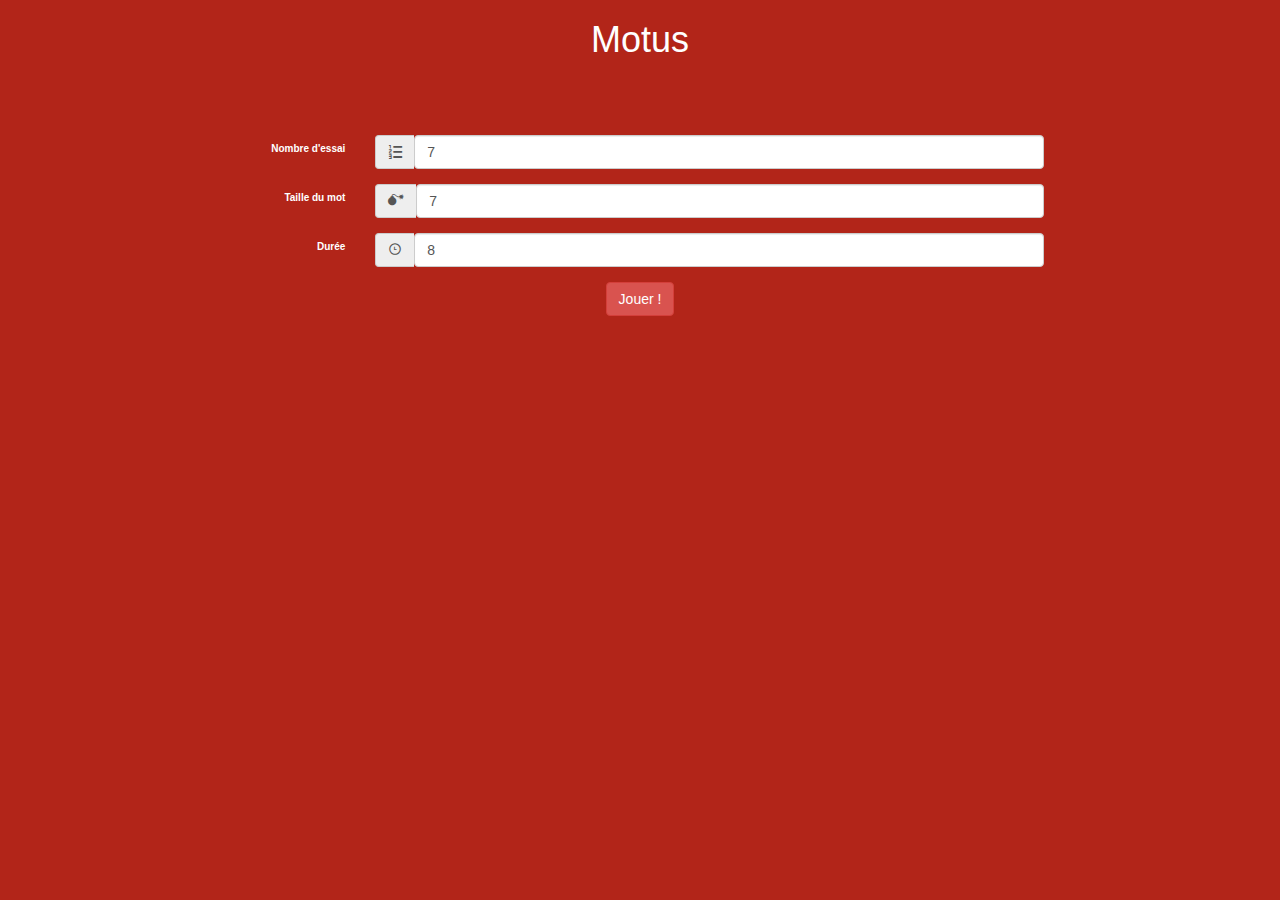
==== index.html @ 742770b6 "Luluco -> Motus" ====
<!DOCTYPE html>
<html lang="en">
  <head>
    <meta charset="utf-8">
    <meta http-equiv="X-UA-Compatible" content="IE=edge">
    <meta name="viewport" content="width=device-width, initial-scale=1">
    <link rel="stylesheet" href="css/bootstrap/css/bootstrap.min.css">
    <link rel="stylesheet" href="css/style.css" type="text/css" media="screen">
  </head>
  <body>
    <header><h1>Motus</h1></header>
    <div class="container">
    	<div class="row">
	    <div id="play" class="collapse col-sm-12">
	    	<div class="col-sm-3 vcenter">
		    	<img src="img/logo.png">
			    <div class="wrapper"><span id="timer"></span><span id="valTimer">8</span></div>
		    </div>
		    <main class="col-sm-8">
		    <table>
		      <tbody>
		      </tbody>
		    </table>
		    </main>
		    <div class="form-group">
		      <input  class="form-control text-uppercase" type="text" id="mot">
		    </div>
		    <button class="btn btn-danger" id="validerMot">Valider</button>
	    </div>
	    
	    <form id ="config" class="form-horizontal">
	      <div class="form-group">
	        <label for="nombre_essai" class="col-sm-2 control-label">Nombre d'essai</label>
	        <div class="col-sm-10">
	          <span class="input-group-addon icon-list-numbered" aria-hidden="true"></span>
	          <input type="number" placeholder="Nombre d'essai" class="form-control" id="nombre_essai" min="6" max = "10" value="7" required  title="6 à 10">
	        </div>
	      </div>
	      <div class="form-group">
	      <label for="taille_mot" class="col-sm-2 control-label">Taille du mot</label>
	        <div class="col-sm-10">
	          <span class="input-group-addon"><span class="icon-bomb" aria-hidden="true"></span></span>
	          <input type="number" placeholder="Taille du mot" class="form-control" id="taille_mot" min="6" max="10" value="7" required  title="6 à 10">
	        </div>
	      </div>
	      <div class="form-group">
	        <label for="timerSettings" class="col-sm-2 control-label">Durée</label>
	        <div class="col-sm-10">
	          <span class="input-group-addon"><span class="icon-time" aria-hidden="true"></span></span>
	          <input type="number" placeholder="Durée" class="form-control" id="timerSettings" min="8" max="30" value="8" required>
	        </div>
	      </div>
		  
	      <button type="submit" class="btn btn-danger">Jouer !</button>
	    </form>
		

			

	    </div>
    </div>
    <script src="js/jquery-1.12.3.min.js"></script>
    <script src="js/typo/typo.js" type="text/javascript" charset="utf-8"></script>
    <script src="js/script.js"></script>
  </body>
</html>
---- css/style.css ----
body{
    font-size: 1em;
    background-color: #B22519;
    color: white;
}

table {
    border-collapse: collapse;
    border:2px solid white;
    color:white;
    text-shadow: black 0.5px 1px; /* couleur,x,y*/
    font-weight:bold;
    text-align: center;
    margin:auto;
    font-size: 3em;
    display: inline-block;
    background: linear-gradient(#2eb2fc, #0268cc);
}

th, td {
    border: 1px solid lightblue;
   /* background-color:#1895e7;*/
    width: 70px;
	height: 70px;
    text-shadow: 2px 2px 4px #000000;
}
header h1{
    text-align: center;
}
.lettreCorrect{
	background: linear-gradient(#fd6a49, #c53501)!important;
	
}
.lettreMalPlacee{
    border-radius: 100%;
	background: linear-gradient(#ffb500, #d89900) !important; /*DOIT ETRE CIRCULAIRE !!*/
} 
.lettreNormal{
    background: linear-gradient(#2eb2fc, #0268cc);
}
#play
{
    margin:auto;
    text-align: center;
}


.item
{
	margin:30px 0;
	font-size:15px;
}

.wrap-left{display: inline-table;}




#timer{
    width: 200px;
    height: 200px;
    display: inline-block;
    -webkit-animation: circle infinite 1s linear;
    -moz-animation: circle infinite 1s linear;
    -o-animation: circle infinite 1s linear;
    animation: circle infinite 1s linear;
    border: 2px solid red;
    border-top-color: rgba(0, 0, 0, .2);
    border-right-color: rgba(0, 0, 0, .2);
    border-bottom-color: rgba(0, 0, 0, .2);
    border-radius: 100%;
}
img{
    width: 251px;
    height:auto;
    display: inline-block;
}
#mot
{
    width:80%;
    margin-top:5%;
    display:block;
    margin-left:auto;
    margin-right:auto;
    font-weight:bold;
    height:10vh;
}
.vcenter {
    display: inline-block;
    vertical-align: middle;
    float: none;
}
.wrongWord
{
    /*background:black;*/
}
 #valTimer{
   position: relative;
    top: -169px;
    font-size: 9em;
    left: 12px;
 }
.wrapper{
    display: inline-block;
    vertical-align: top;
    margin-top: 53px;
}
@keyframes circle
{
    0%
    {
        -webkit-transform: rotate(0);
            -ms-transform: rotate(0);
             -o-transform: rotate(0);
                transform: rotate(0);
    }
    100%
    {
        -webkit-transform: rotate(360deg);
            -ms-transform: rotate(360deg);
             -o-transform: rotate(360deg);
                transform: rotate(360deg);
    }
}


@font-face {
    font-family: 'icomoon';
    src:    url('fonts/icomoon.eot?yh6y09');
    src:    url('fonts/icomoon.eot?yh6y09#iefix') format('embedded-opentype'),
        url('fonts/icomoon.ttf?yh6y09') format('truetype'),
        url('fonts/icomoon.woff?yh6y09') format('woff'),
        url('fonts/icomoon.svg?yh6y09#icomoon') format('svg');
    font-weight: normal;
    font-style: normal;
}

[class^="icon-"], [class*=" icon-"] {
    /* use !important to prevent issues with browser extensions that change fonts */
    font-family: 'icomoon' !important;
    speak: none;
    font-style: normal;
    font-weight: normal;
    font-variant: normal;
    text-transform: none;
    line-height: 1;

    /* Better Font Rendering =========== */
    -webkit-font-smoothing: antialiased;
    -moz-osx-font-smoothing: grayscale;
}

.icon-clock-o:before {
    content: "\e900";
}
.icon-chronometer:before {
    content: "\e901";
}
.icon-time:before {
    content: "\e902";
}
.icon-alarmclock:before {
    content: "\e903";
}
.icon-bomb:before {
    content: "\e904";
}
.icon-book:before {
    content: "\e91f";
}
.icon-clock:before {
    content: "\e94e";
}
.icon-alarm:before {
    content: "\e950";
}
.icon-stopwatch:before {
    content: "\e952";
}
.icon-list-numbered:before {
    content: "\e9b9";
}

#config > div > div{
    display: inline-table;
}

#config{
    margin:auto;
    border-radius:10px;
    width:70%;
    text-align:center;
    margin-top:50px;
    padding:15px 5px;
}

#pseudo
{
    color:black;
}
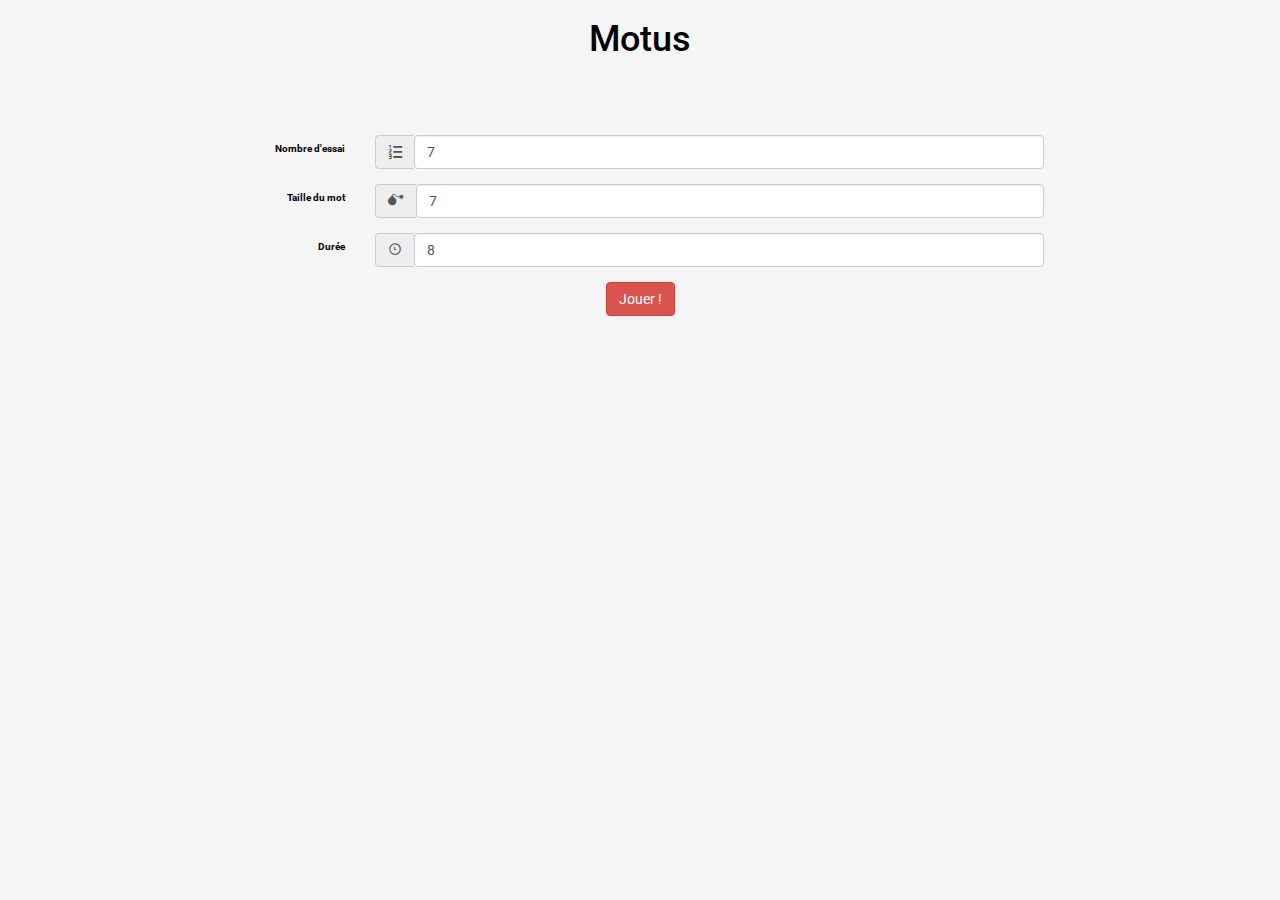
==== commit 18024399: "css" ====
--- a/index.html
+++ b/index.html
@@ -1,5 +1,5 @@
 <!DOCTYPE html>
-<html lang="en">
+<html lang="fr">
   <head>
     <meta charset="utf-8">
     <meta http-equiv="X-UA-Compatible" content="IE=edge">
@@ -13,8 +13,9 @@
     	<div class="row">
 	    <div id="play" class="collapse col-sm-12">
 	    	<div class="col-sm-3 vcenter">
-		    	<img src="img/logo.png">
-			    <div class="wrapper"><span id="timer"></span><span id="valTimer">8</span></div>
+		    	<img class="hidden-xs visible-sm-* visible-md-* visible-lg-*" src="img/luluco.png">
+			    <div class="wrapper"><span id="timer" class="hidden-xs visible-sm-* visible-md-* visible-lg-*"></span><span id="valTimer">8</span></div>
+			    <div id="scoreDisplay">Mots trouvés : <span id="scoreValue">0</span></div>
 		    </div>
 		    <main class="col-sm-8">
 		    <table>
--- a/css/style.css
+++ b/css/style.css
@@ -1,10 +1,13 @@
+@import url(https://fonts.googleapis.com/css?family=Roboto:400,700);
+
 body{
+    font-family: "Roboto", "Verdana", "Times New Roman", Times, "Nimbus Roman No9 L", serif;
     font-size: 1em;
-    background-color: #B22519;
-    color: white;
-}
-
-table {
+    background-color: #f5f5f5;
+    color: black;
+}
+
+#play table {
     border-collapse: collapse;
     border:2px solid white;
     color:white;
@@ -17,7 +20,7 @@
     background: linear-gradient(#2eb2fc, #0268cc);
 }
 
-th, td {
+#play th, #play td {
     border: 1px solid lightblue;
    /* background-color:#1895e7;*/
     width: 70px;
@@ -98,7 +101,6 @@
    position: relative;
     top: -169px;
     font-size: 9em;
-    left: 12px;
  }
 .wrapper{
     display: inline-block;
@@ -197,4 +199,20 @@
 #pseudo
 {
     color:black;
+}
+
+@media only screen  and (max-device-width: 1500px){
+    #play{
+        font-size: 0.75em;
+    }
+    #valTimer{
+        position: initial !important;
+    }
+    #play td, #play td{
+        width: 40px !important;
+        height: 40px !important;
+    }
+    .wrapper{
+        margin: auto;
+    }
 }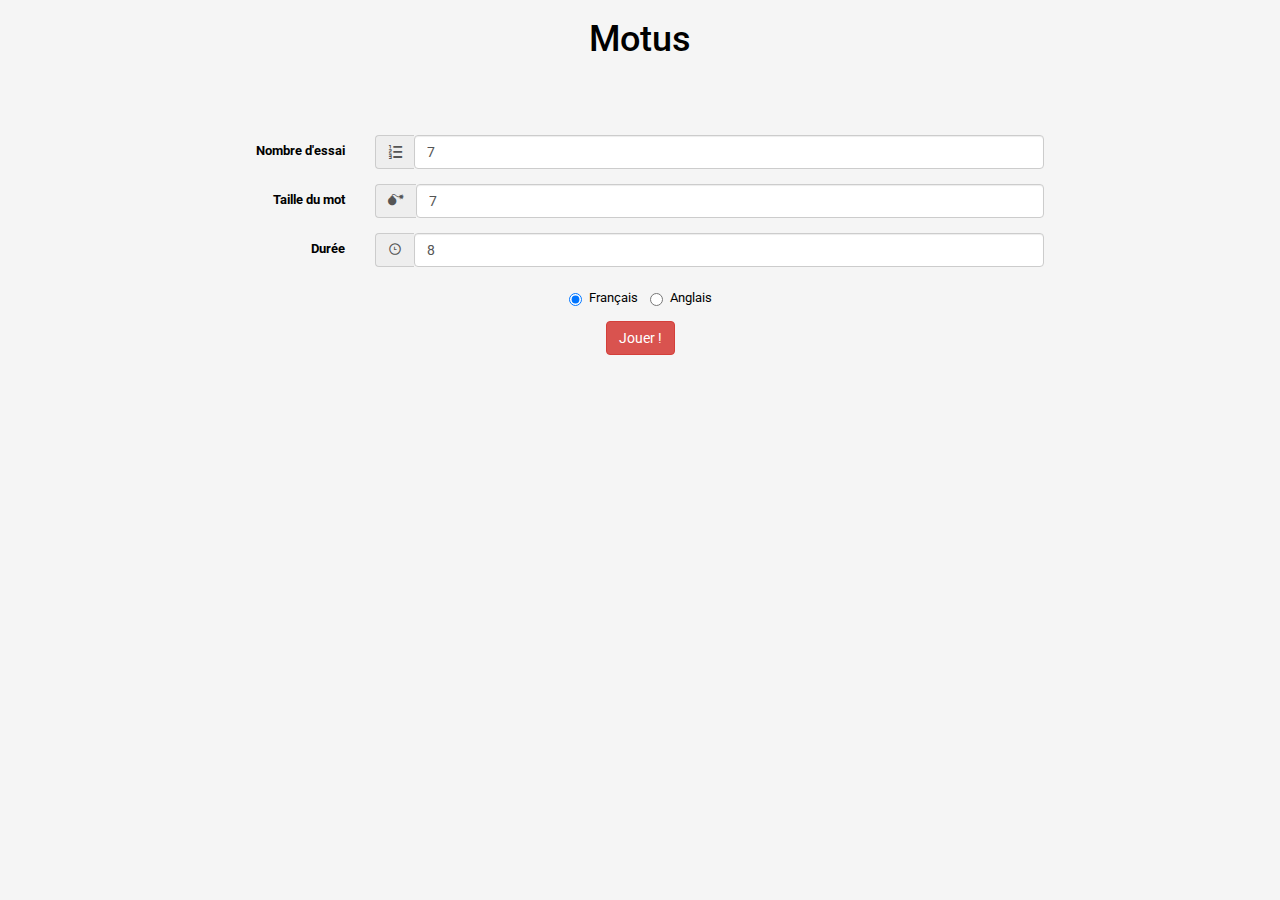
==== commit 80b33c4e: "css" ====
--- a/index.html
+++ b/index.html
@@ -6,6 +6,7 @@
     <meta name="viewport" content="width=device-width, initial-scale=1">
     <link rel="stylesheet" href="css/bootstrap/css/bootstrap.min.css">
     <link rel="stylesheet" href="css/style.css" type="text/css" media="screen">
+    <title>MOTUS</title>
   </head>
   <body>
     <header><h1>Motus</h1></header>
@@ -13,9 +14,8 @@
     	<div class="row">
 	    <div id="play" class="collapse col-sm-12">
 	    	<div class="col-sm-3 vcenter">
-		    	<img class="hidden-xs visible-sm-* visible-md-* visible-lg-*" src="img/luluco.png">
+		    	<img class="hidden-xs visible-sm-* visible-md-* visible-lg-*" src="img/logo.png">
 			    <div class="wrapper"><span id="timer" class="hidden-xs visible-sm-* visible-md-* visible-lg-*"></span><span id="valTimer">8</span></div>
-			    <div id="scoreDisplay">Mots trouvés : <span id="scoreValue">0</span></div>
 		    </div>
 		    <main class="col-sm-8">
 		    <table>
@@ -51,6 +51,10 @@
 	          <input type="number" placeholder="Durée" class="form-control" id="timerSettings" min="8" max="30" value="8" required>
 	        </div>
 	      </div>
+		<div class="form-group">
+	     <label class="radio-inline"><input type="radio" name="optradio" checked>Français</label>
+		<label class="radio-inline"><input type="radio" name="optradio">Anglais</label>
+		</div>
 		  
 	      <button type="submit" class="btn btn-danger">Jouer !</button>
 	    </form>
--- a/css/style.css
+++ b/css/style.css
@@ -56,7 +56,9 @@
 
 .wrap-left{display: inline-table;}
 
-
+label{
+    font-size: 1.25em;
+}
 
 
 #timer{
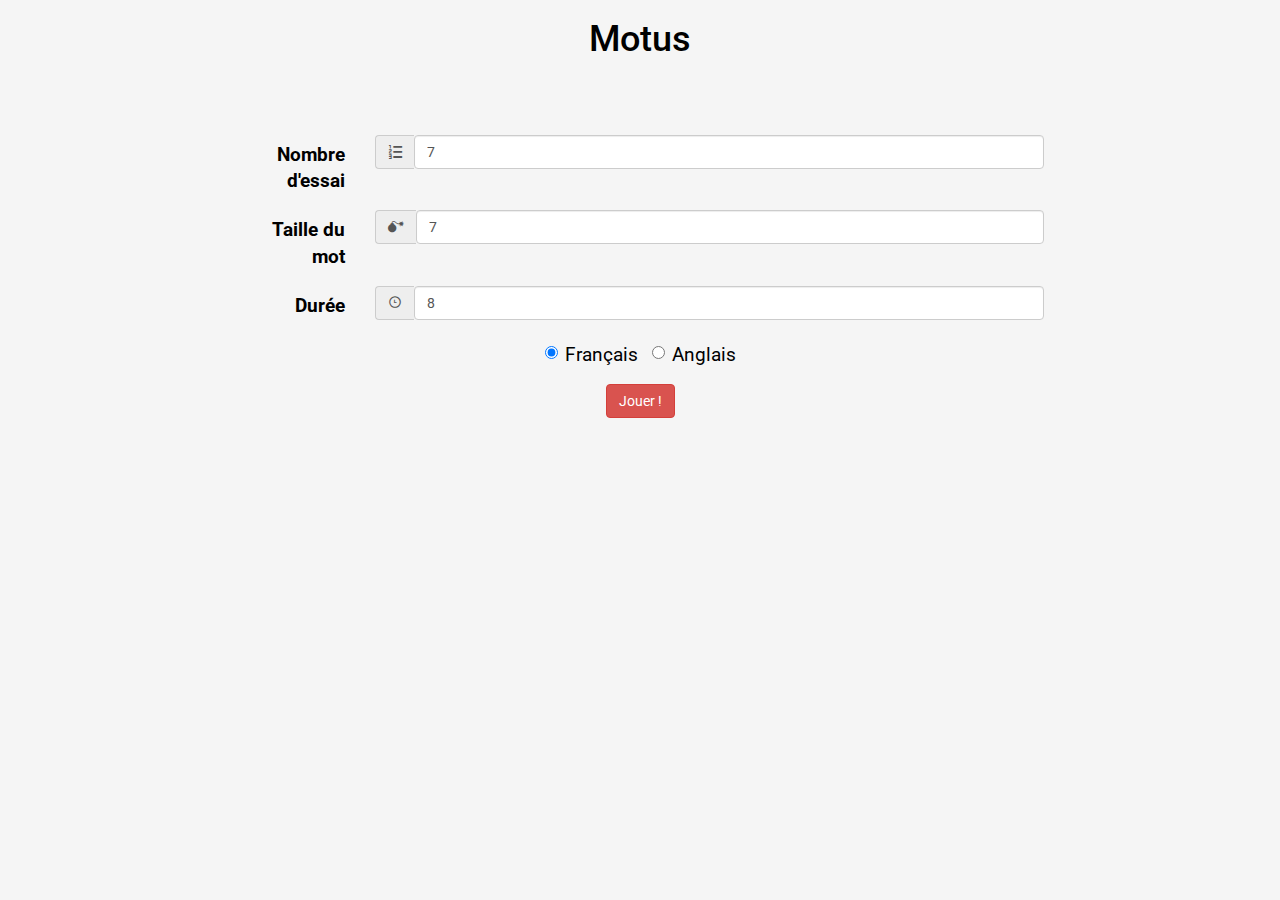
==== commit be7e3f27: "clean + css" ====
--- a/index.html
+++ b/index.html
@@ -58,10 +58,6 @@
 		  
 	      <button type="submit" class="btn btn-danger">Jouer !</button>
 	    </form>
-		
-
-			
-
 	    </div>
     </div>
     <script src="js/jquery-1.12.3.min.js"></script>
--- a/css/style.css
+++ b/css/style.css
@@ -2,7 +2,7 @@
 
 body{
     font-family: "Roboto", "Verdana", "Times New Roman", Times, "Nimbus Roman No9 L", serif;
-    font-size: 1em;
+    font-size: 1.5em;
     background-color: #f5f5f5;
     color: black;
 }
@@ -47,7 +47,9 @@
     text-align: center;
 }
 
-
+#endGame{
+    float: none;
+}
 .item
 {
 	margin:30px 0;
@@ -60,6 +62,9 @@
     font-size: 1.25em;
 }
 
+button + button{
+    margin 0 20px;
+}
 
 #timer{
     width: 200px;
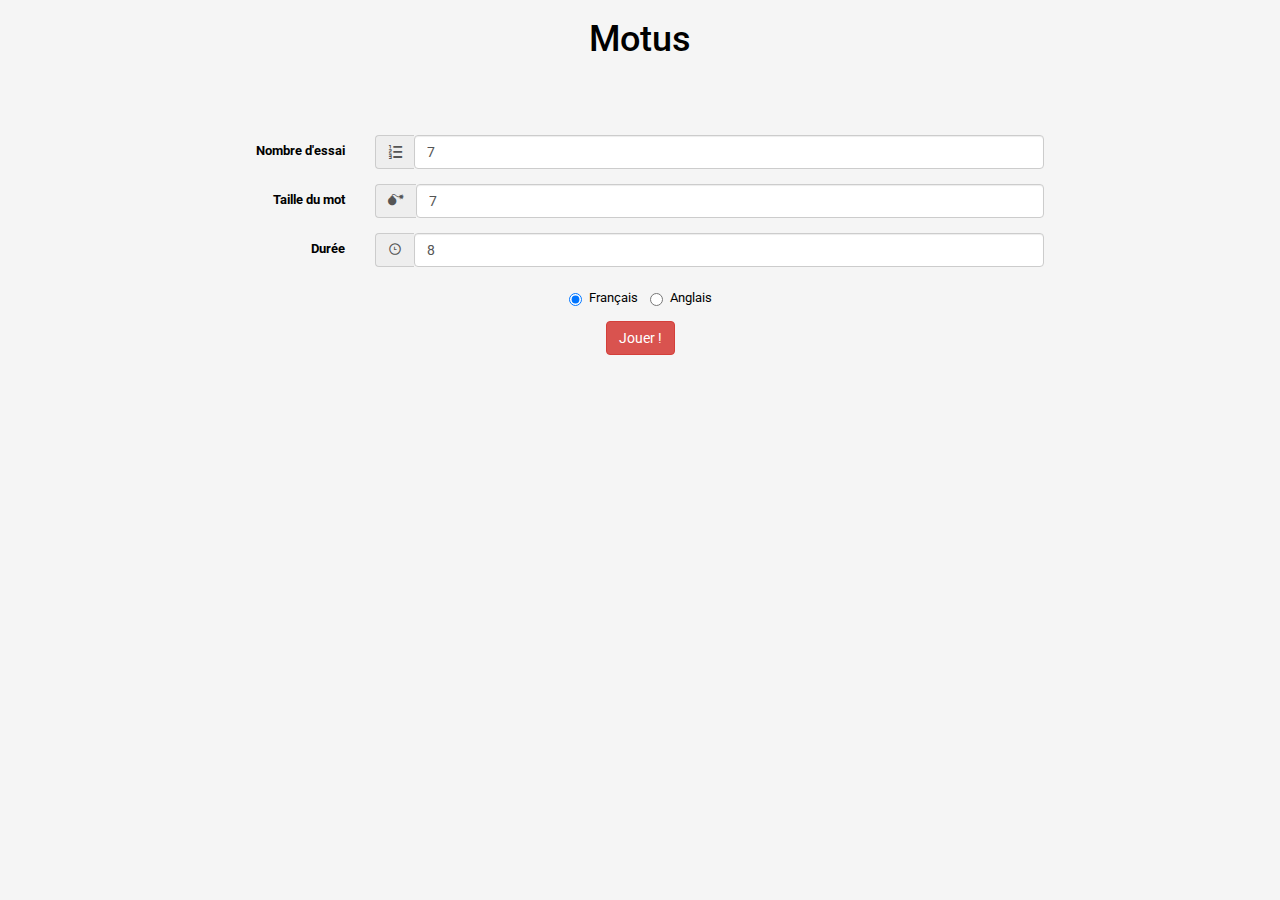
==== commit 91718c38: "mot anglais" ====
--- a/index.html
+++ b/index.html
@@ -52,8 +52,8 @@
 	        </div>
 	      </div>
 		<div class="form-group">
-	     <label class="radio-inline"><input type="radio" name="optradio" checked>Français</label>
-		<label class="radio-inline"><input type="radio" name="optradio">Anglais</label>
+	     <label class="radio-inline"><input type="radio" value="fr" name="optradio" checked>Français</label>
+		<label class="radio-inline"><input type="radio" value="en" name="optradio">Anglais</label>
 		</div>
 		  
 	      <button type="submit" class="btn btn-danger">Jouer !</button>
--- a/css/style.css
+++ b/css/style.css
@@ -2,7 +2,7 @@
 
 body{
     font-family: "Roboto", "Verdana", "Times New Roman", Times, "Nimbus Roman No9 L", serif;
-    font-size: 1.5em;
+    font-size: 1em;
     background-color: #f5f5f5;
     color: black;
 }
@@ -19,7 +19,9 @@
     display: inline-block;
     background: linear-gradient(#2eb2fc, #0268cc);
 }
-
+p, input, textarea{
+    font-size: 1.5em;
+}
 #play th, #play td {
     border: 1px solid lightblue;
    /* background-color:#1895e7;*/
@@ -62,8 +64,8 @@
     font-size: 1.25em;
 }
 
-button + button{
-    margin 0 20px;
+#showHighscore{
+    margin-right:25px;
 }
 
 #timer{
